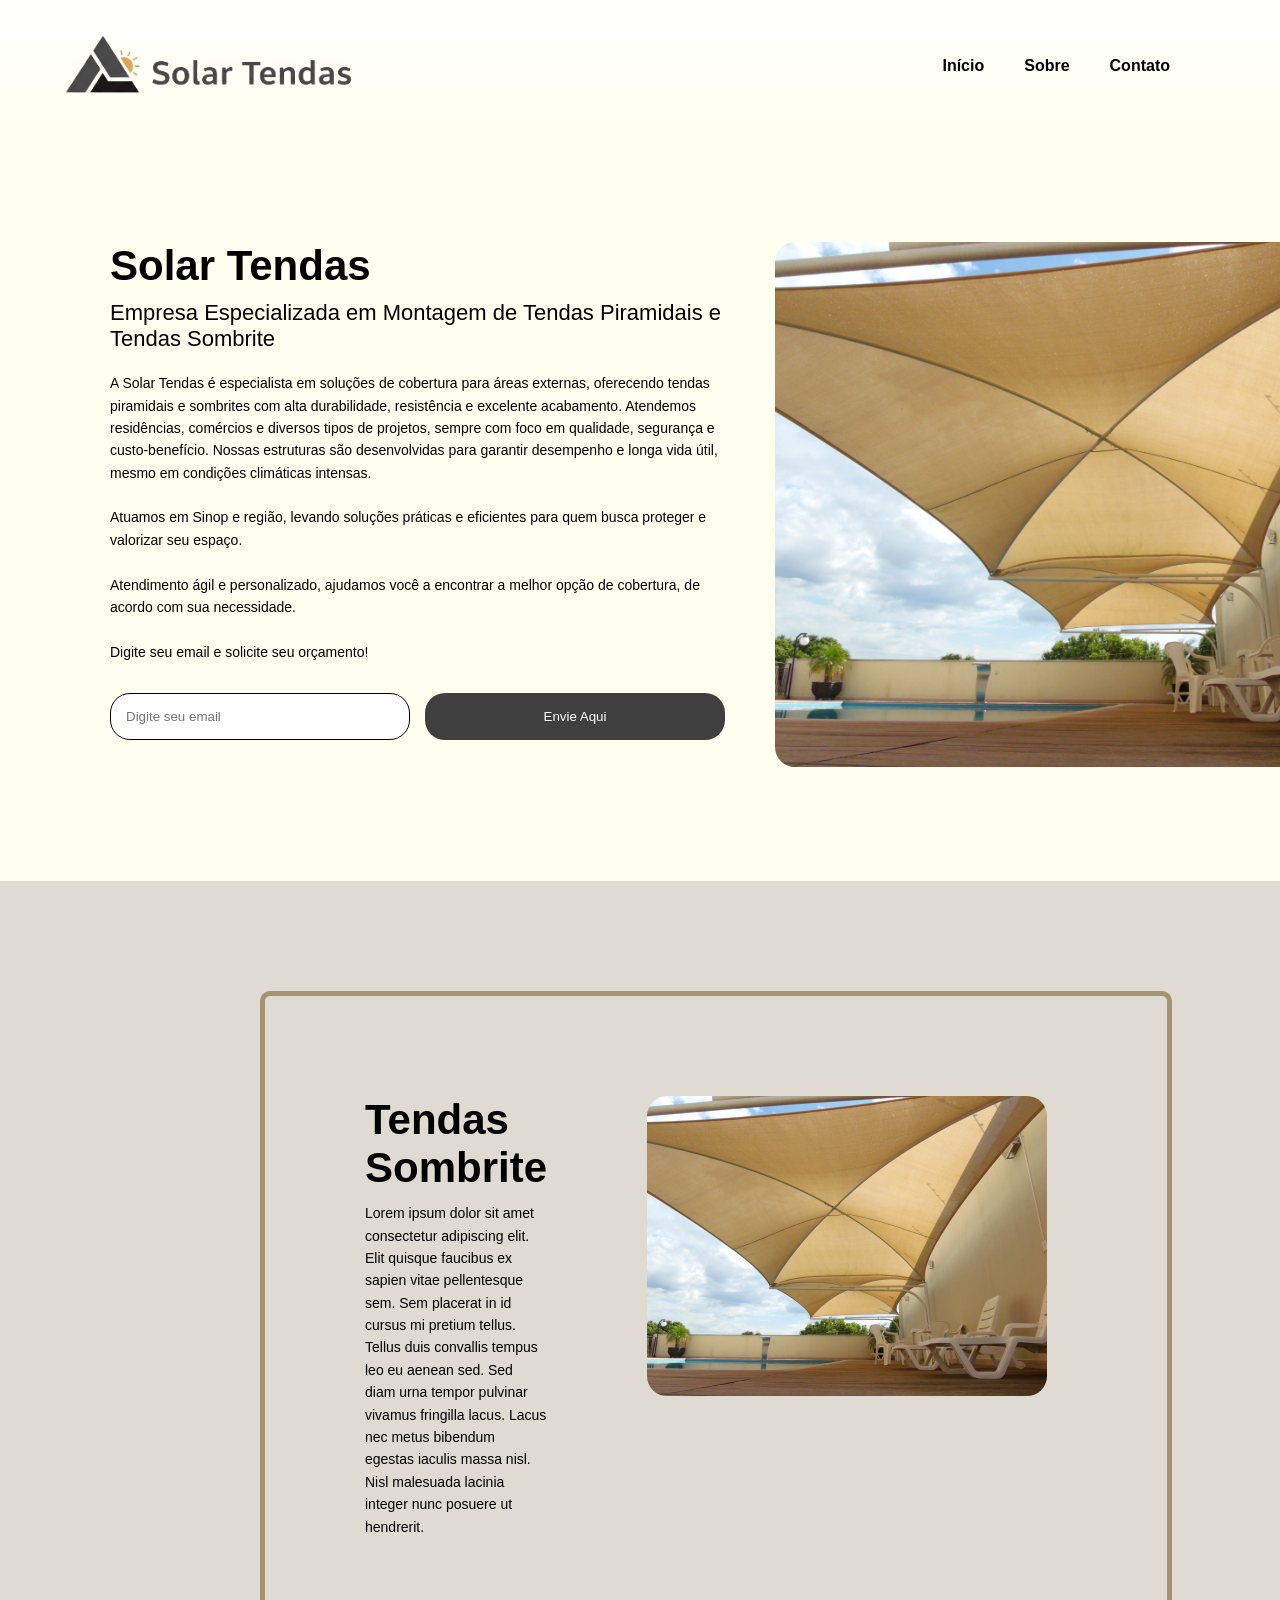
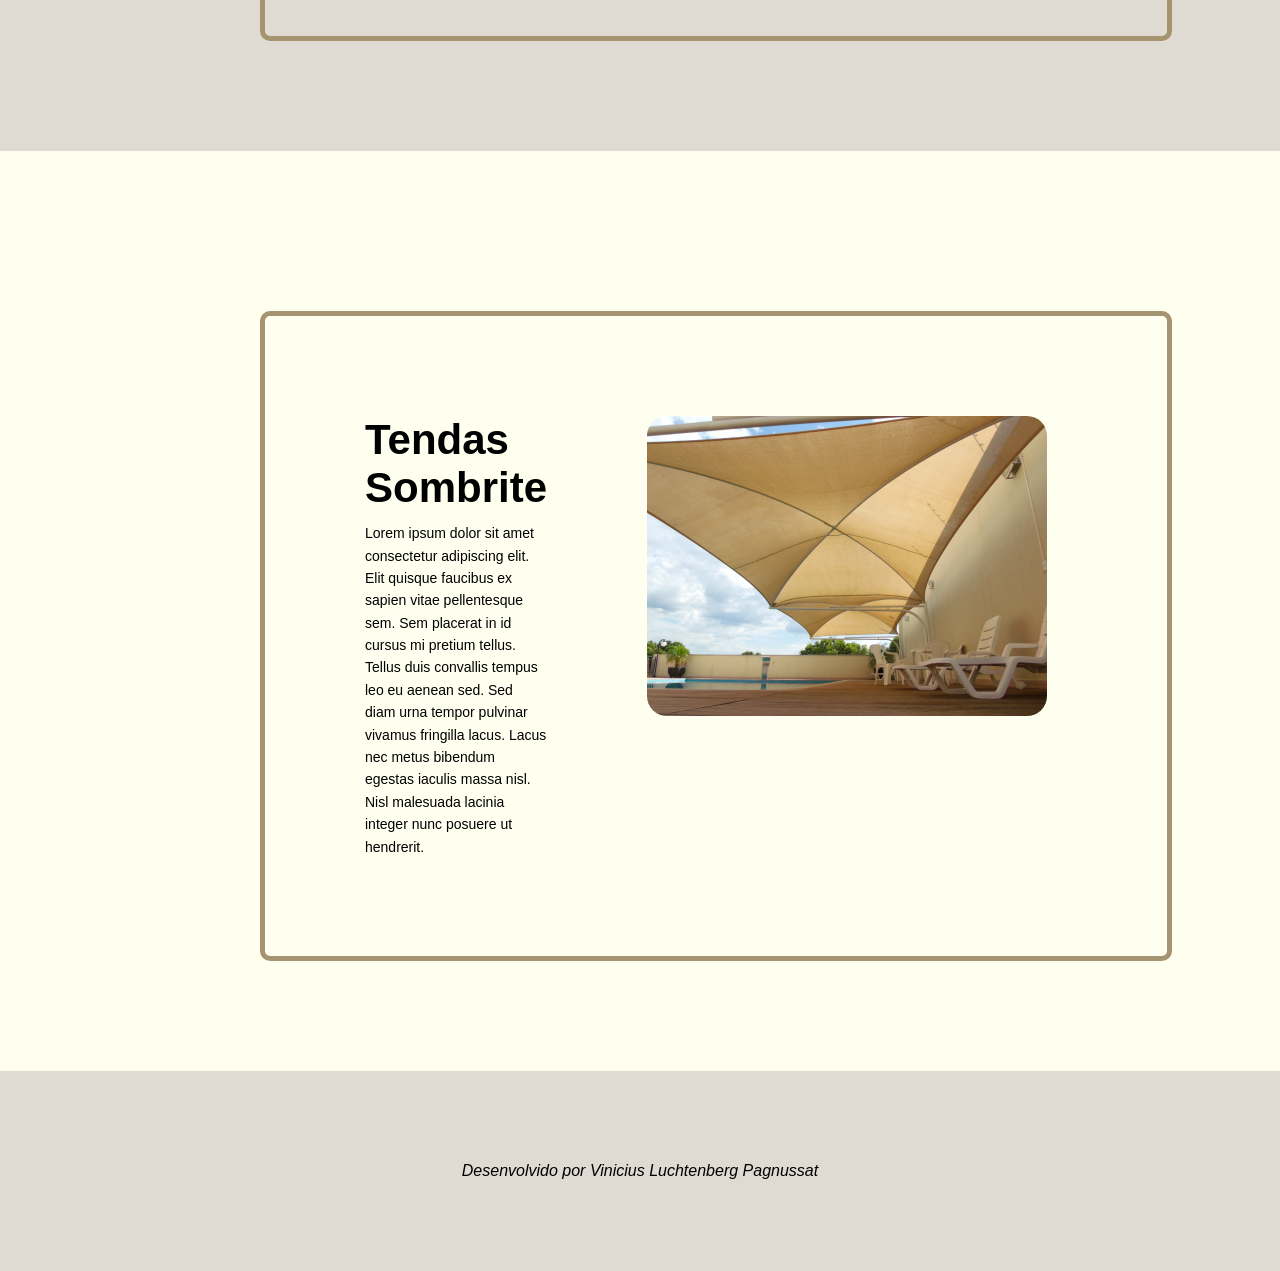
==== index.html @ 9dec8fd9 "Add files via upload" ====
<!DOCTYPE html>
<html lang="pt-BR">

<head>
    <meta charset="UTF-8">
    <meta name="viewport" content="width=device-width, initial-scale=1.0">
    <title>Solar Tendas</title>
    <link rel="stylesheet" href="main.css">
    <link rel="shortcut icon" href="Imagem3.png" type="image/png">
</head>

<body>

    <header>
        <div class="logotipo">
            <img src="Logotipo.png" width="360" alt="logo">
        </div>
        <nav>
            <ul>    
                <li><a href="#sessao-principal">Início</a></li>
                <li><a href="#sessao-produtos">Sobre</a></li>
                <li><a href="#sessao-produtos2">Contato</a></li>
            </ul>
        </nav>
    </header>

    <Section class="container" id="sessao-principal">
        <div class="texto">
            <h2>Solar Tendas</h2>
            <h3>Empresa Especializada em Montagem de Tendas Piramidais e Tendas Sombrite</h3>
            <p>A Solar Tendas é especialista em soluções de cobertura para áreas externas, oferecendo tendas piramidais e sombrites com alta durabilidade, resistência e excelente acabamento.
            Atendemos residências, comércios e diversos tipos de projetos, sempre com foco em qualidade, segurança e custo-benefício. Nossas estruturas são desenvolvidas para garantir desempenho e longa vida útil, mesmo em condições climáticas intensas.
                <br><br>
                    Atuamos em Sinop e região, levando soluções práticas e eficientes para quem busca proteger e valorizar seu espaço.

                <br><br>
                    Atendimento ágil e personalizado, ajudamos você a encontrar a melhor opção de cobertura, de acordo com sua necessidade.
                <br><br>
                    Digite seu email e solicite seu orçamento!</p>
        <div class="botoes">
            <input type="email" placeholder="Digite seu email">
            <input type="submit" value="Envie Aqui" id="btnenviar"> 
        </div>
    </div>

    <div class="imagem">
        <img src="produto.jpg" width="100" alt="imagembaixo">
    </div>
    </Section>

    <section class="container" id="sessao-produtos">
        <div class="block">
            <div class="textblock">
                <h2 id="text2">Tendas Sombrite</h2>
                <p class="paragraphblock">Lorem ipsum dolor sit amet consectetur adipiscing elit. Elit quisque faucibus ex sapien vitae pellentesque sem. Sem placerat in id cursus mi pretium tellus. Tellus duis convallis tempus leo eu aenean sed. Sed diam urna tempor pulvinar vivamus fringilla lacus. Lacus nec metus bibendum egestas iaculis massa nisl. Nisl malesuada lacinia integer nunc posuere ut hendrerit.</p>
            </div>
            <div class="imagemblock">
                <img src="produto.jpg" alt="foto tenda">
            </div>
        </div>
    </section>

    <section class="container" id="sessao-produtos2">
        <div class="block">
            <div class="textblock">
                <h2>Tendas Sombrite</h2>
                <p class="paragraphblock">Lorem ipsum dolor sit amet consectetur adipiscing elit. Elit quisque faucibus ex sapien vitae pellentesque sem. Sem placerat in id cursus mi pretium tellus. Tellus duis convallis tempus leo eu aenean sed. Sed diam urna tempor pulvinar vivamus fringilla lacus. Lacus nec metus bibendum egestas iaculis massa nisl. Nisl malesuada lacinia integer nunc posuere ut hendrerit.</p>
            </div>
            <div class="imagemblock">
                <img src="produto.jpg" alt="foto tenda">
            </div>
        </div>
    </section>

    <footer>
        <span>Desenvolvido por Vinicius Luchtenberg Pagnussat</span>
    </footer>

</body>

</html>
---- main.css ----
/* Reset básico */
* {
    margin: 0;
    padding: 0;
    box-sizing: border-box;
    scroll-behavior: smooth;
}

#favicom{
    width: 100px;
}

/* Corpo */
body {
    background-color: ivory;
}

/* Header cabeçalho*/
header {
    background: #FFF;
    background: linear-gradient(180deg, rgba(255, 255, 255, 1) 0%, ivory 100%);
    display: flex;
    justify-content: space-between;
    align-items: center;
    padding: 30px 60px;
    position: sticky;
    top: 0px;
    z-index: 1000;
}

/* Logo da empresa */
.logotipo img {
    width: 300px;
}

/* Menu opções do topo direito */
nav ul {
    font-family: 'Segoe UI', Tahoma, Geneva, Verdana, sans-serif;
    font-weight: bold;
    display: flex;
    list-style: none;
    gap: 40px;
    margin-right: 50px;
}

nav li {
    cursor: pointer;
    transition: 0.3s;
}

a {
    color: #000000;
    text-decoration: none;
}

a:hover {
    color: rgb(255, 166, 0);
}

.container{
    margin-top: 50px;
    display: flex;
    justify-content: space-between;
    padding: 60px;
    gap: 40px;
    flex-direction: row;
}

.texto {
    margin-left: 50px;
    font-family: 'Segoe UI', Tahoma, Geneva, Verdana, sans-serif;
    max-width: 700px;
    align-items: center;
}

.block {
    display: flex;
    margin-top: 50px;
    margin-left: 200px;
    margin-right: 200px;
    margin-bottom: 50px;
    justify-content: space-between;
    gap: 100px;
    padding: 100px;
    height: 650px;
    width: auto;
    align-items: top;
    border: 5px solid rgb(165, 148, 111);
    border-radius: 10px;
}

h2 {
    font-size: 42px;
    margin-bottom: 10px;
}

h3 {
    font-size: 22px;
    font-weight: normal;
    margin-bottom: 20px;
    color: #000000;
}

p {
    font-size: 14px;
    line-height: 1.6;
    margin-bottom: 20px;
}

/* Input + botão */
input {
    padding: 15px;
    border: 1px solid black;
    border-radius: 20px;
    width: 300px;
    height: auto;
    margin-top: 10px;

}

.botoes{
    margin-top: 20px;
    display: flex;
    gap: 5px;
}

.botoes input{
    display: inline-block;
    margin-right: 10px;
}

#btnenviar {
    text-align: center;
    padding: 10px;
    border: 1px;
    background-color: #3f3f3f;
    color: #fff;
    cursor: pointer;
    transition: 0.3s;
    border-radius: 20px;
}

#btnenviar:hover {
    background-color: rgb(255, 145, 0);
}

/* Imagem */    
.imagem img {
    width: 700px;
    border: none;
    border-radius: 20px;
    margin-right: 100px;
    align-items: center;
}

.imagemblock img {
    width: 400px;
    border: none;
    border-radius: 20px;
    margin-right: 20px;
    align-items: center;
}

#text2 {
    font-family: 'Segoe UI', Tahoma, Geneva, Verdana, sans-serif;
    margin-bottom: 10px;
}

#sessao-produtos{
    background-color: rgb(223, 218, 210);
}

.textblock {
    display: flex;
    flex-direction: column;
    font-family: 'Segoe UI', Tahoma, Geneva, Verdana, sans-serif;
}

.paragraphblock {
    font-family: 'Segoe UI', Tahoma, Geneva, Verdana, sans-serif;
    max-width: 600px;
    align-items: center;   
}
footer {
    background-color: rgb(223, 218, 210);
    height: 200px;
    display: flex;
    justify-content: center;
    align-items: center;
}
span {
    font-family: 'Trebuchet MS', 'Lucida Sans Unicode', 'Lucida Grande', 'Lucida Sans', Arial, sans-serif;
    font-style: italic;
}
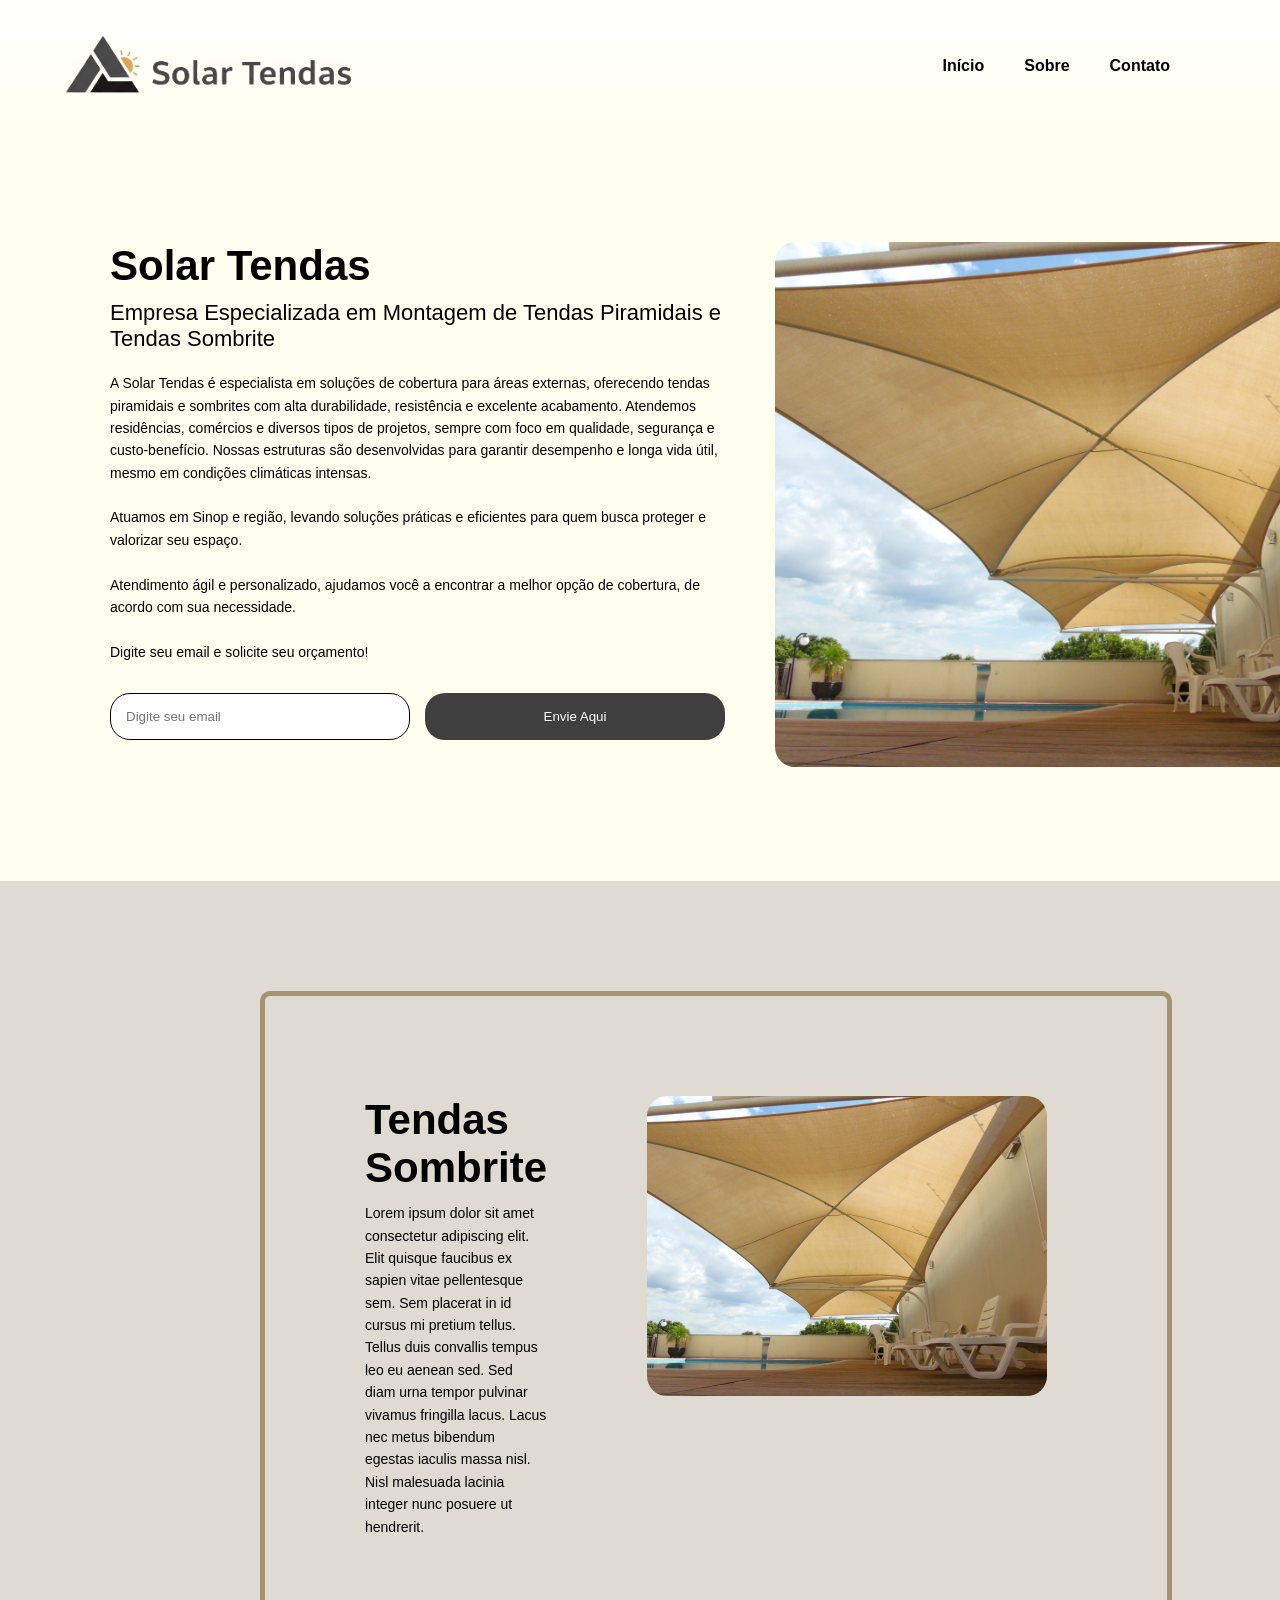
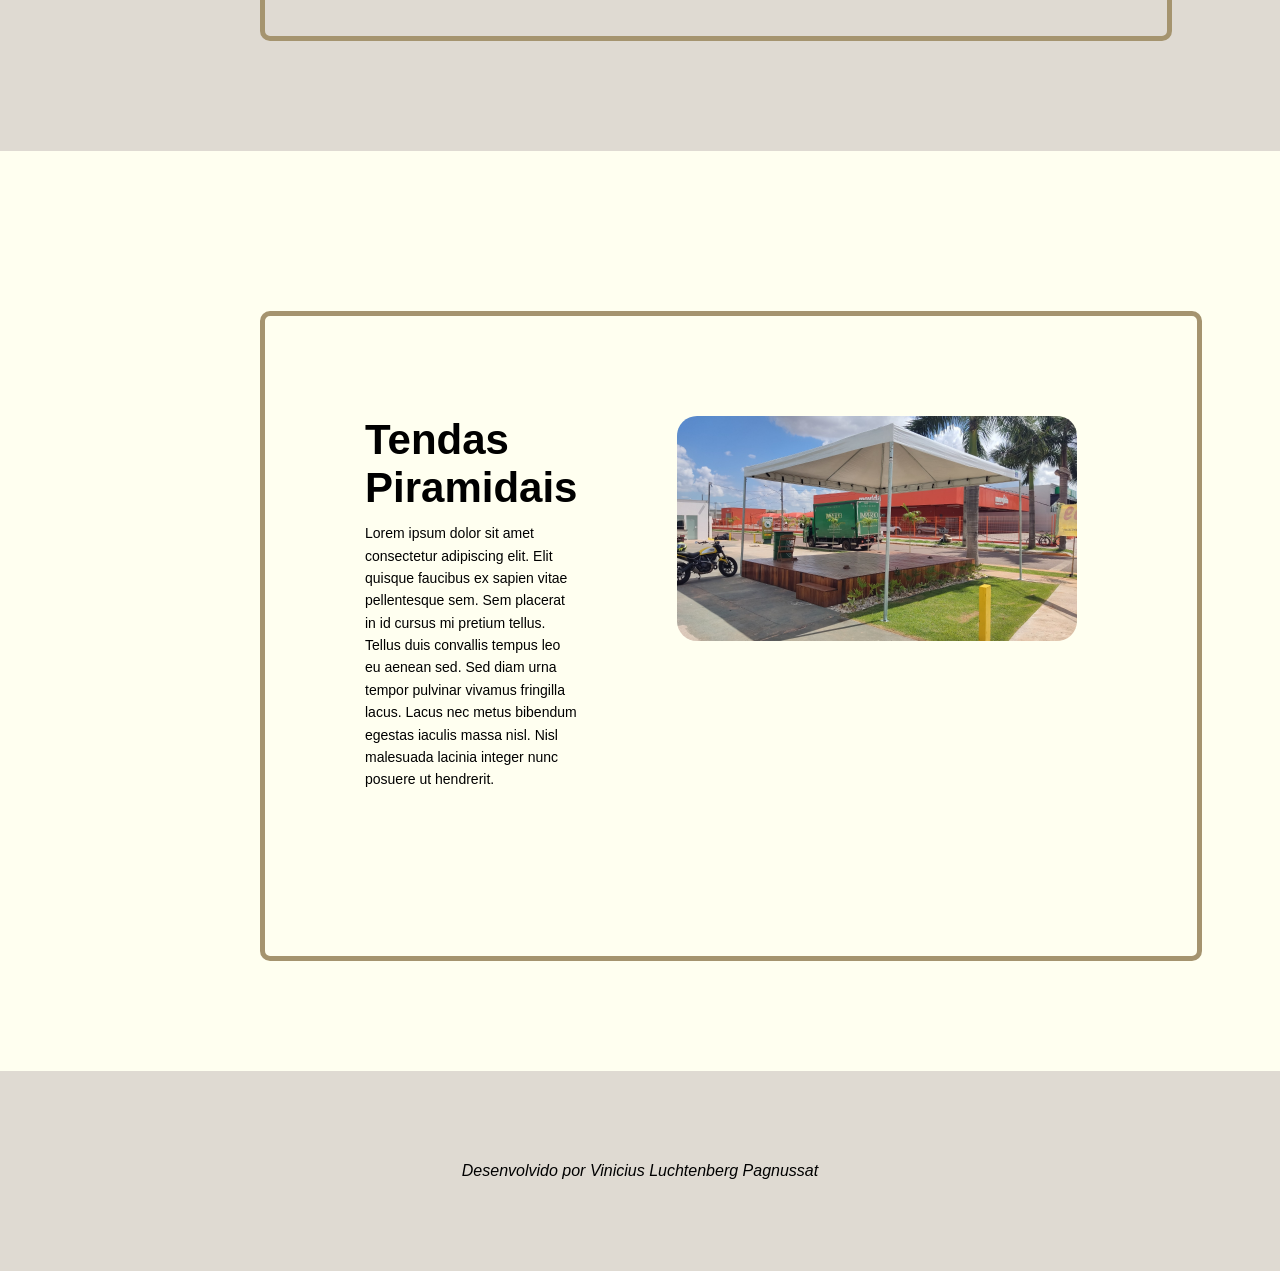
==== commit 555b3de8: "Add files via upload" ====
--- a/index.html
+++ b/index.html
@@ -63,11 +63,11 @@
     <section class="container" id="sessao-produtos2">
         <div class="block">
             <div class="textblock">
-                <h2>Tendas Sombrite</h2>
+                <h2>Tendas Piramidais</h2>
                 <p class="paragraphblock">Lorem ipsum dolor sit amet consectetur adipiscing elit. Elit quisque faucibus ex sapien vitae pellentesque sem. Sem placerat in id cursus mi pretium tellus. Tellus duis convallis tempus leo eu aenean sed. Sed diam urna tempor pulvinar vivamus fringilla lacus. Lacus nec metus bibendum egestas iaculis massa nisl. Nisl malesuada lacinia integer nunc posuere ut hendrerit.</p>
             </div>
             <div class="imagemblock">
-                <img src="produto.jpg" alt="foto tenda">
+                <img src="produto2.jpg" alt="foto tenda">
             </div>
         </div>
     </section>
